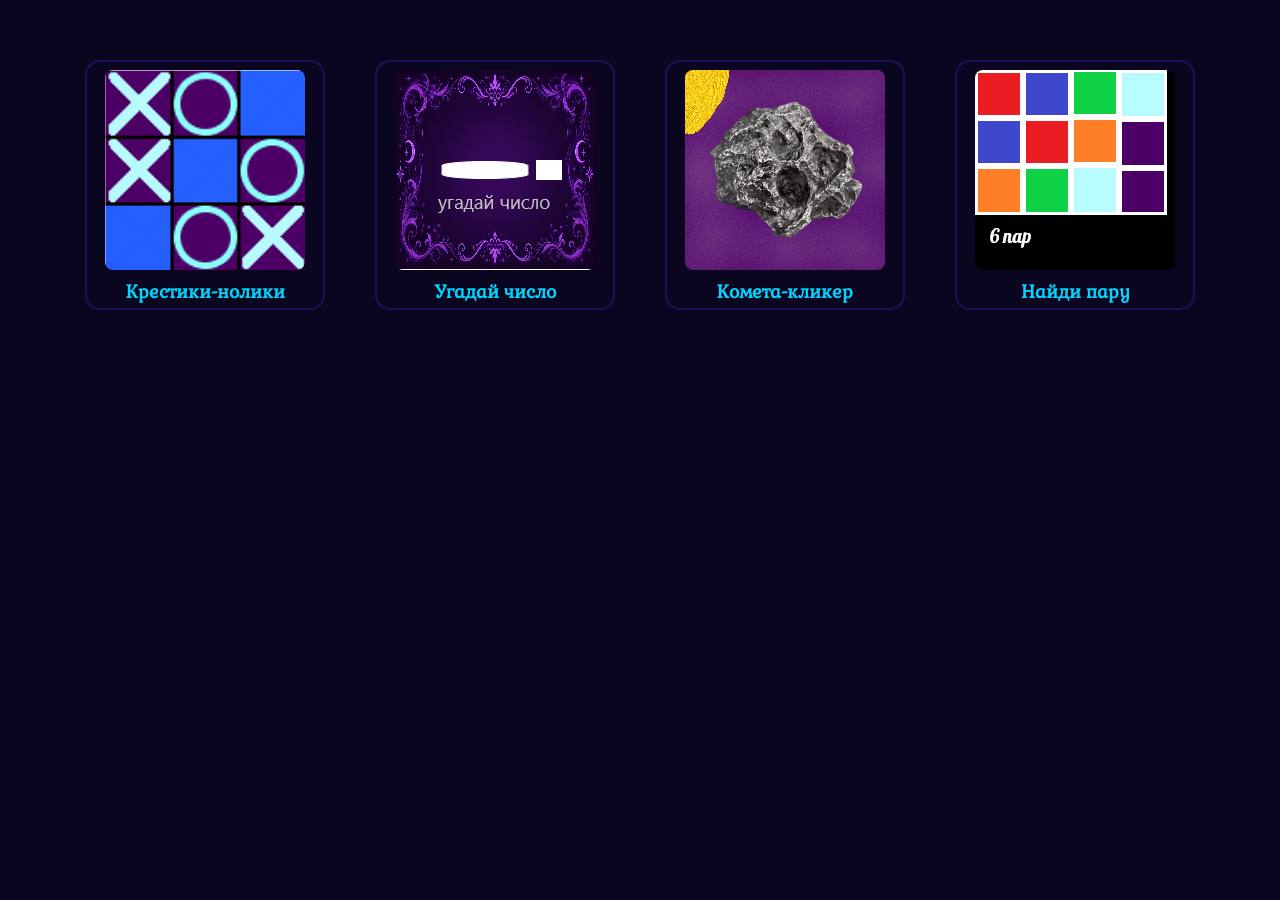
==== game_home1.html @ 502c0246 "г" ====
<!DOCTYPE html>
<html lang="ru">
<head>
    <meta charset="UTF-8">
    <meta name="viewport" content="width=device-width, initial-scale=1.0">
    <title>Браузерные игры GameSpaceHub</title>
    <link rel="stylesheet" href="assets/style_game_bowser.css">
    <link rel="icon" href="favicon.ico">
</head>
<body>

    <!-- ===== КОНТЕЙНЕР С КАРТОЧКАМИ ===== -->
    <div id="games-container">

        <!-- КАРТОЧКА 1 -->
        <div id="tic-tuc-toe" class="game_cards" onclick="card_on(this)">
            <img src="game_browser/img/tic-tuc-toe.png" alt="tic tuc toe">
            <h4>Крестики-нолики</h4>
        </div>

        <!-- КАРТОЧКА 2 -->
        <div id="luky_num" class="game_cards" onclick="card_on(this)">
            <img src="game_browser/img/luky_num.png" alt="luky_num">
            <h4>Угадай число</h4>
        </div>

        <!-- КАРТОЧКА 3 -->
        <div id="cliker" class="game_cards" onclick="card_on(this)">
            <img src="game_browser/img/cliker.png" alt="cliker">
            <h4>Комета-кликер</h4>
        </div>

        <!-- КАРТОЧКА 4 -->
        <div id="memory-match" class="game_cards" onclick="card_on(this)">
            <img src="game_browser/img/memory-match.png" alt="memory-match">
            <h4>Найди пару</h4>
        </div>

    </div>

    <!-- ===== МОДАЛЬНОЕ ОКНО (описание игры) ===== -->
    <div id="window_description">
        <!-- КРЕСТИК ЗАКРЫТИЯ -->
        <div id="close" onclick="card_off(this)"></div>

        <!-- ВЕРХНЯЯ ЧАСТЬ: КАРТИНКА + НАЗВАНИЕ (в ряд) -->
        <div id="top-row">
            <img src="" alt="картинка игры" id="img_game">
            <h4 id="name_game"></h4>
        </div>

        <!-- ОПИСАНИЕ И ПРАВИЛА -->
        <h4 id="description"></h4>
        <h4 id="rules"></h4>

        <!-- КНОПКА ИГРАТЬ -->
        <button id="play" onclick="play()">Играть</button>
    </div>

    <!-- ===== ПОДКЛЮЧЕНИЕ JS ===== -->
    <script src="описание игр.js"></script>

</body>
</html>
---- assets/style_game_bowser.css ----
@import url('https://fonts.googleapis.com/css2?family=Gabriela&display=swap');

* {
    margin: 0;
    padding: 0;
    box-sizing: border-box;
    font-family: "Gabriela", serif;
}

body {
    background: #0A061F;
    min-height: 100vh;
    padding: 20px;
}

/* ===== КАРТОЧКИ ИГР ===== */
.game_cards {
    display: flex;
    flex-direction: column;
    align-items: center;
    background: #0A061F;
    width: 240px;          /* было 200px, стало 280px */
    height: 250px;
    border: 2px solid #1D1159;
    border-radius: 15px;
    padding: 8px 15px;    /* чуть больше воздуха */
    margin: 20px;
    cursor: pointer;
    transition: 0.3s;
    flex-shrink: 0;
}
.game_cards img {
    width: 100%;
    max-width: 200px;
    max-height: 220px; 
    display: block;
    border-radius: 8px;
    object-fit: contain; 
}
    

.game_cards:hover {
    border-color: #9B59B6;
    transform: scale(1.03);
    box-shadow: 0 0 20px rgba(155, 89, 182, 0.3);
}

.game_cards h4 {
    color: #00D4FF;
    font-size: 18px;
    margin-top: 10px;
    text-align: center;
}

/* ===== КОНТЕЙНЕР С КАРТОЧКАМИ ===== */
#games-container {
    display: flex;
    flex-wrap: wrap;
    justify-content: center;
    gap: 10px;
    padding: 20px 0;
}

/* ===== ОКНО ОПИСАНИЯ ===== */
#window_description {
    display: none;
    position: fixed;
    top: 50%;
    left: 50%;
    transform: translate(-50%, -50%);
    width: 90%;
    max-width: 600px;
    max-height: 90vh;
    overflow-y: auto;
    background: #0A061F;
    color: #00D4FF;
    border: 3px solid #300D75;
    border-radius: 20px;
    padding: 25px 20px 30px;
    z-index: 1000;
    box-shadow: 0 0 50px rgba(48, 13, 117, 0.6);
}

#window_description.active {
    display: flex;
    flex-direction: column;
    align-items: center;
}

/* ===== ВЕРХНЯЯ ЧАСТЬ: КАРТИНКА + НАЗВАНИЕ (в ряд) ===== */
#top-row {
    display: flex;
    align-items: center;
    justify-content: center;
    gap: 20px;
    width: 100%;
    margin-bottom: 15px;
    flex-wrap: wrap;
}

#img_game {
    max-width: 100px;
    height: auto;
    border-radius: 10px;
    flex-shrink: 0;
}

#name_game {
    font-size: 28px;
    text-align: center;
    color: #00D4FF;
    text-shadow: 0 0 20px #00D4FF;
    margin: 0;
}

/* ===== ОПИСАНИЕ И ПРАВИЛА ===== */
#description, #rules {
    width: 100%;
    text-align: justify;
    font-size: 16px;
    line-height: 1.6;
    color: #b0b0d0;
    margin: 8px 0;
}

/* ===== КНОПКА ЗАКРЫТИЯ ===== */
#close {
    position: absolute;
    top: 15px;
    right: 20px;
    width: 30px;
    height: 30px;
    background: url('../game_browser/img/close.png') no-repeat center;
    background-size: contain;
    cursor: pointer;
    border: none;
    opacity: 0.7;
    transition: 0.3s;
}

#close:hover {
    opacity: 1;
    transform: rotate(90deg);
}

/* ===== КНОПКА ИГРАТЬ ===== */
#play {
    display: block;
    margin: 20px auto 0 auto;
    padding: 10px 35px;
    background: #120C40;
    color: #00D4FF;
    border: 2px solid #300D75;
    border-radius: 30px;
    font-size: 18px;
    cursor: pointer;
    transition: 0.3s;
    text-align: center;
    width: fit-content;
}

#play:hover {
    background: #300D75;
    color: #fff;
    box-shadow: 0 0 30px #9B59B6;
}

/* ===== АДАПТАЦИЯ ПОД ТЕЛЕФОН ===== */
@media (max-width: 600px) {
    body {
        padding: 10px;
    }

    #games-container {
        justify-content: center;
        gap: 10px;
    }

    .game_cards {
        width: 160px;
        padding: 10px;
        margin: 8px;
    }
    

    .game_cards h4 {
        font-size: 15px;
    }

    #window_description {
        width: 95%;
        padding: 20px 15px;
        max-height: 85vh;
    }

    #top-row {
        flex-direction: column;
        gap: 5px;
    }

    #img_game {
        max-width: 80px;
    }

    #name_game {
        font-size: 22px;
    }

    #description, #rules {
        font-size: 14px;
    }

    #play {
        font-size: 16px;
        padding: 8px 25px;
        width: 100%;
        max-width: 250px;
    }
}
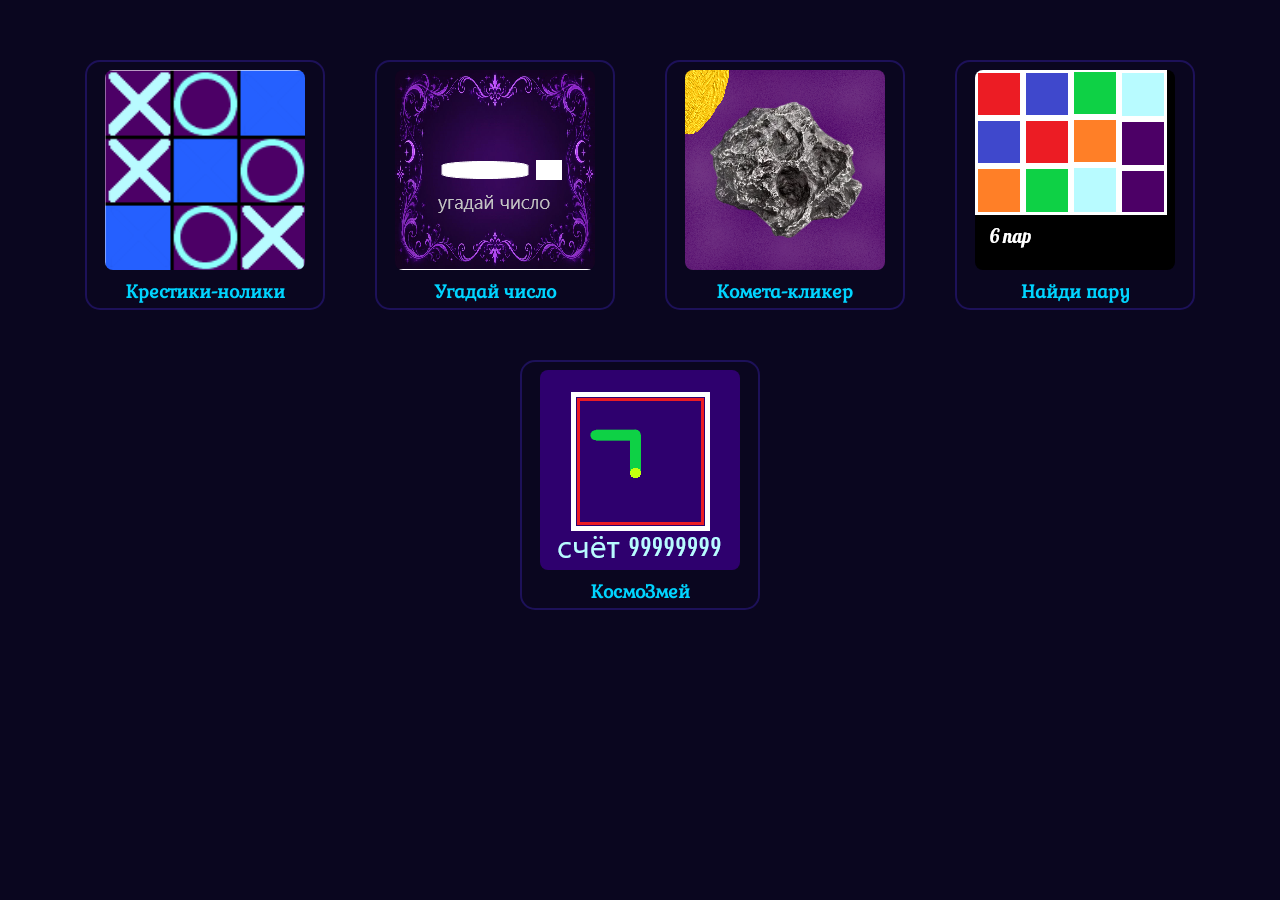
==== commit 1e7e4f70: "update global" ====
--- a/game_home1.html
+++ b/game_home1.html
@@ -5,7 +5,7 @@
     <meta name="viewport" content="width=device-width, initial-scale=1.0">
     <title>Браузерные игры GameSpaceHub</title>
     <link rel="stylesheet" href="assets/style_game_bowser.css">
-    <link rel="icon" href="favicon.ico">
+    <link rel="icon" href="/GameSpaceHub/favicon.ico">
 </head>
 <body>
 
@@ -36,6 +36,12 @@
             <h4>Найди пару</h4>
         </div>
 
+        <!-- КАРТОЧКА 5 -->
+        <div id="python" class="game_cards" onclick="card_on(this)">
+            <img src="game_browser/img/python.png" alt="python">
+            <h4>КосмоЗмей</h4>
+        </div>
+
     </div>
 
     <!-- ===== МОДАЛЬНОЕ ОКНО (описание игры) ===== -->
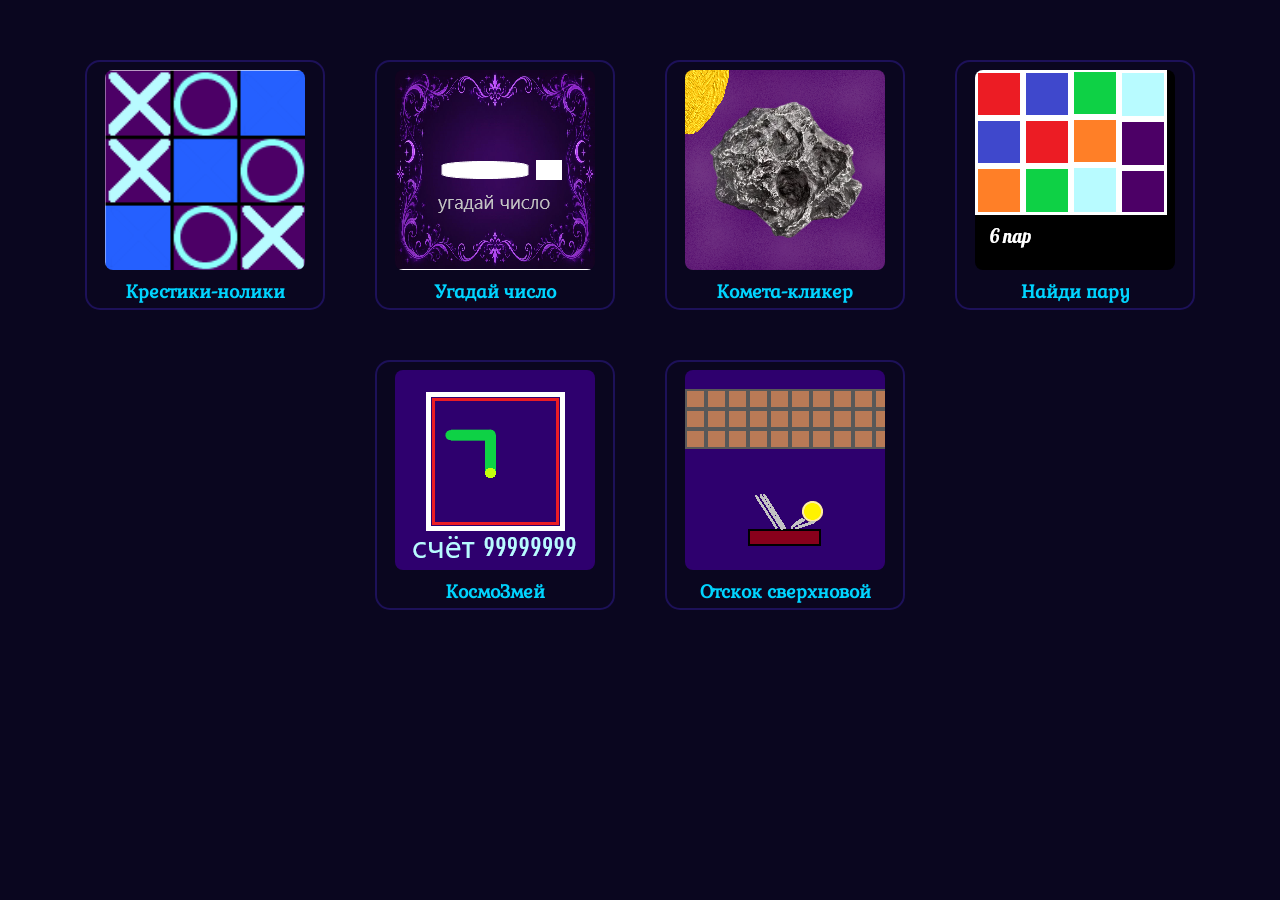
==== commit 70add33b: "NovaBounce" ====
--- a/game_home1.html
+++ b/game_home1.html
@@ -42,6 +42,12 @@
             <h4>КосмоЗмей</h4>
         </div>
 
+        <!-- КАРТОЧКА 5 -->
+        <div id="novabounce" class="game_cards" onclick="card_on(this)">
+            <img src="game_browser/img/novabounce.png" alt="novabounce">
+            <h4>Отскок сверхновой</h4>
+        </div>
+
     </div>
 
     <!-- ===== МОДАЛЬНОЕ ОКНО (описание игры) ===== -->
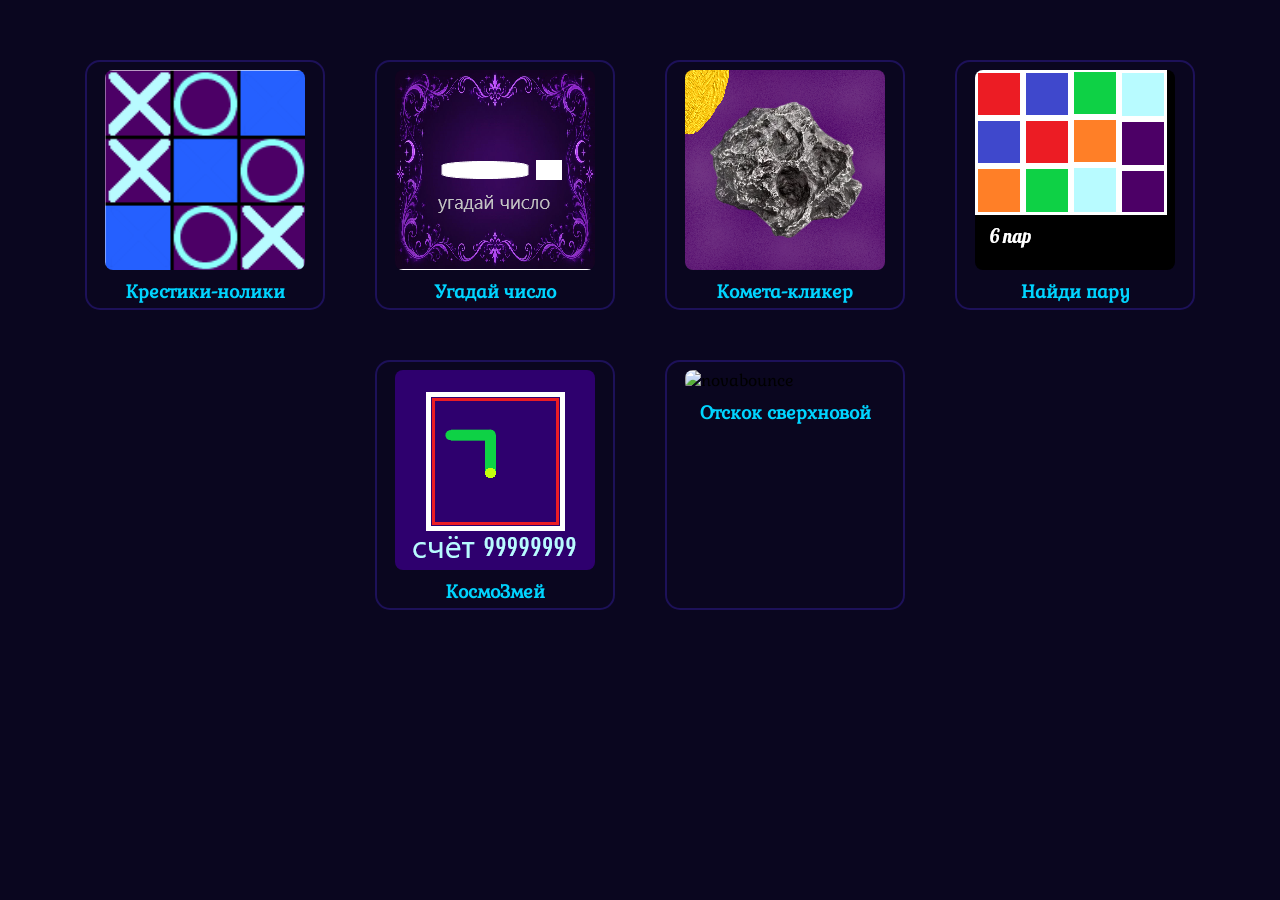
==== commit 7b33439b: "up" ====
--- a/game_home1.html
+++ b/game_home1.html
@@ -42,9 +42,9 @@
             <h4>КосмоЗмей</h4>
         </div>
 
-        <!-- КАРТОЧКА 5 -->
-        <div id="novabounce" class="game_cards" onclick="card_on(this)">
-            <img src="game_browser/img/novabounce.png" alt="novabounce">
+        <!-- КАРТОЧКА 6 -->
+        <div id="NovaBounce" class="game_cards" onclick="card_on(this)">
+            <img src="game_browser/img/NovaBounce.png" alt="novabounce">
             <h4>Отскок сверхновой</h4>
         </div>
 
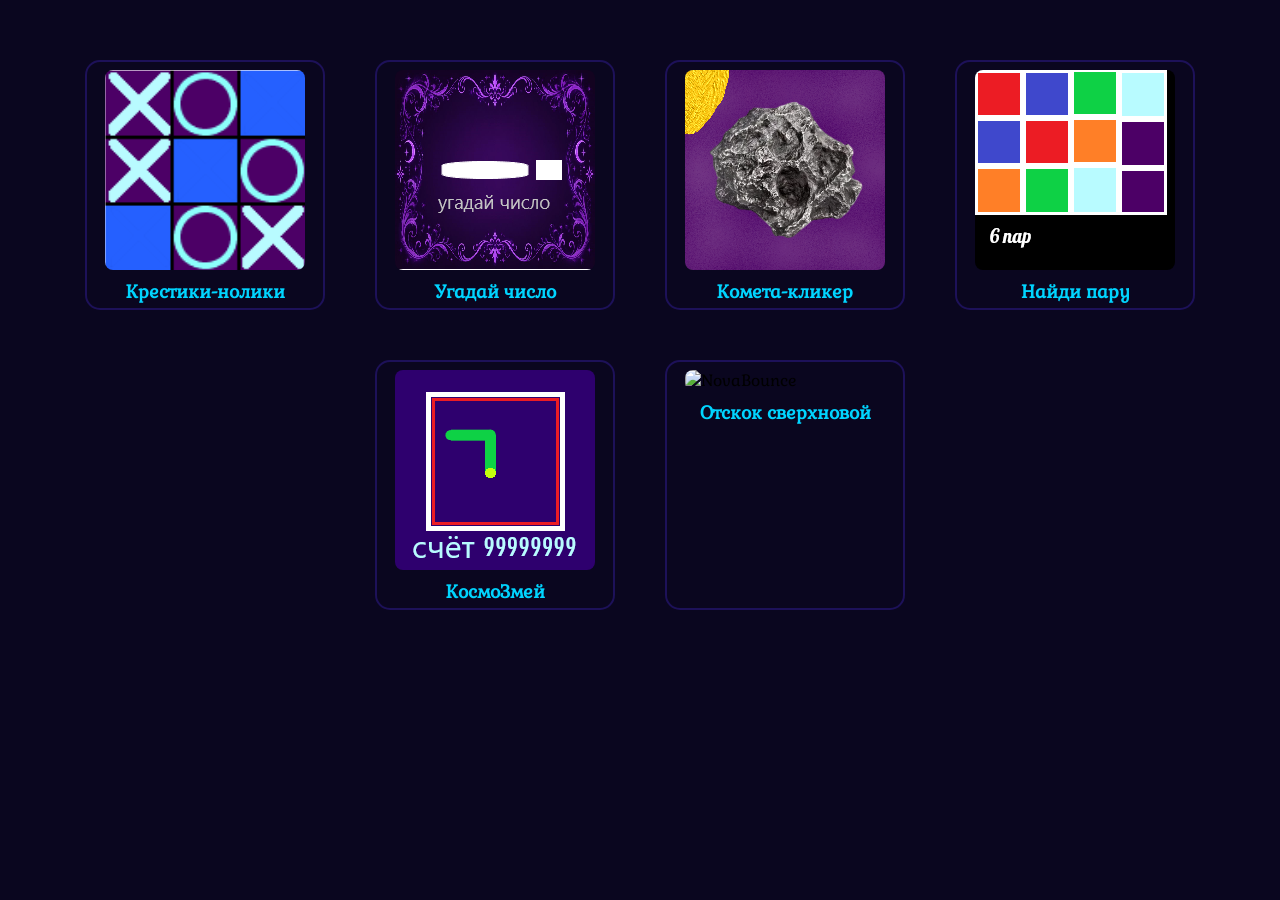
==== commit 6466b089: "update" ====
--- a/game_home1.html
+++ b/game_home1.html
@@ -44,7 +44,7 @@
 
         <!-- КАРТОЧКА 6 -->
         <div id="NovaBounce" class="game_cards" onclick="card_on(this)">
-            <img src="game_browser/img/NovaBounce.png" alt="novabounce">
+            <img src="game_browser/img/NovaBounce.png" alt="NovaBounce">
             <h4>Отскок сверхновой</h4>
         </div>
 
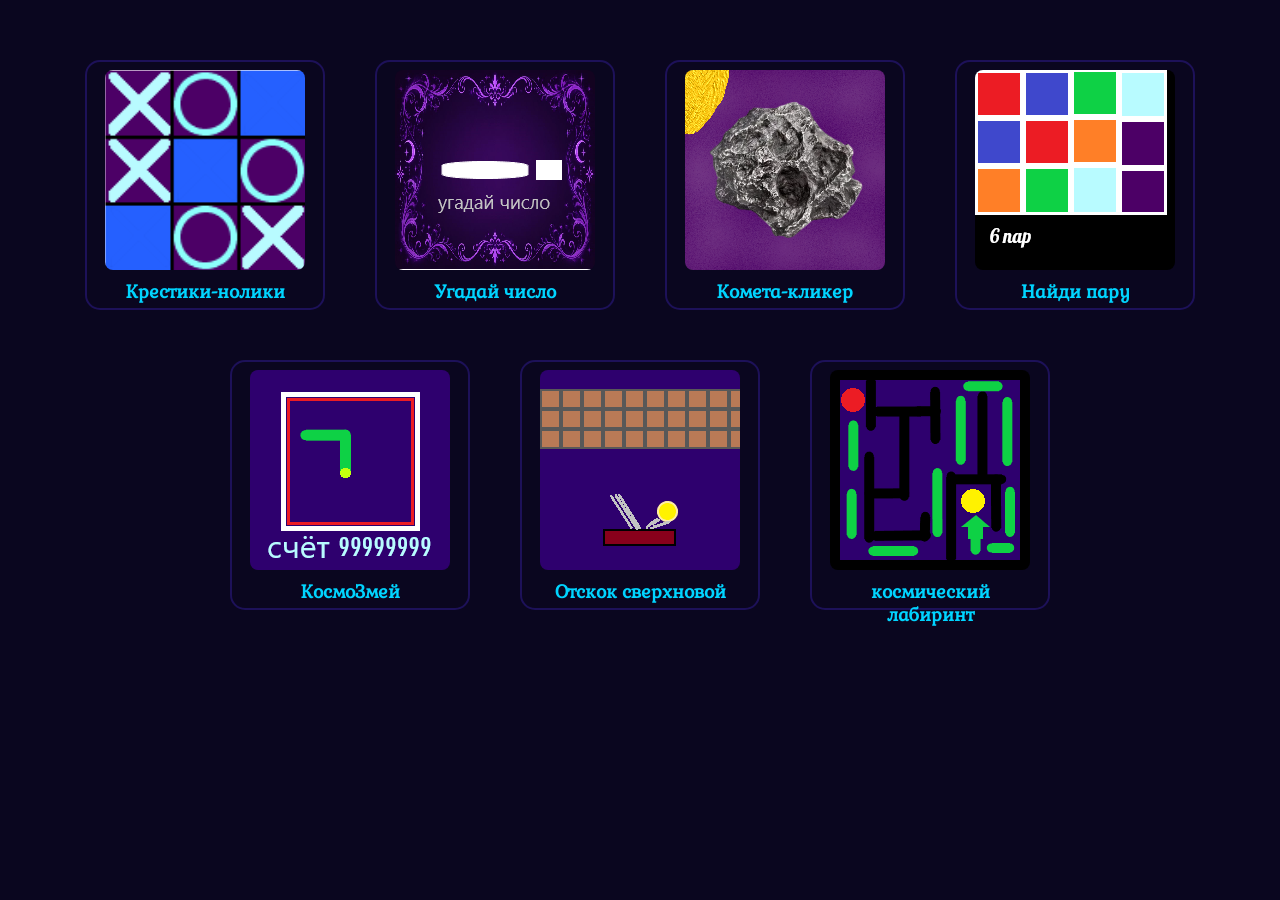
==== commit b9be8c60: "Космический лабиринт" ====
--- a/game_home1.html
+++ b/game_home1.html
@@ -5,7 +5,7 @@
     <meta name="viewport" content="width=device-width, initial-scale=1.0">
     <title>Браузерные игры GameSpaceHub</title>
     <link rel="stylesheet" href="assets/style_game_bowser.css">
-    <link rel="icon" href="/GameSpaceHub/favicon.ico">
+    <link rel="icon" href="/favicon.ico">
 </head>
 <body>
 
@@ -48,6 +48,12 @@
             <h4>Отскок сверхновой</h4>
         </div>
 
+        <!-- КАРТОЧКА 7 -->
+        <div id="mazespace" class="game_cards" onclick="card_on(this)">
+            <img src="game_browser/img/mazespace.png" alt="MazeSpace">
+            <h4>космический лабиринт</h4>
+        </div>
+
     </div>
 
     <!-- ===== МОДАЛЬНОЕ ОКНО (описание игры) ===== -->
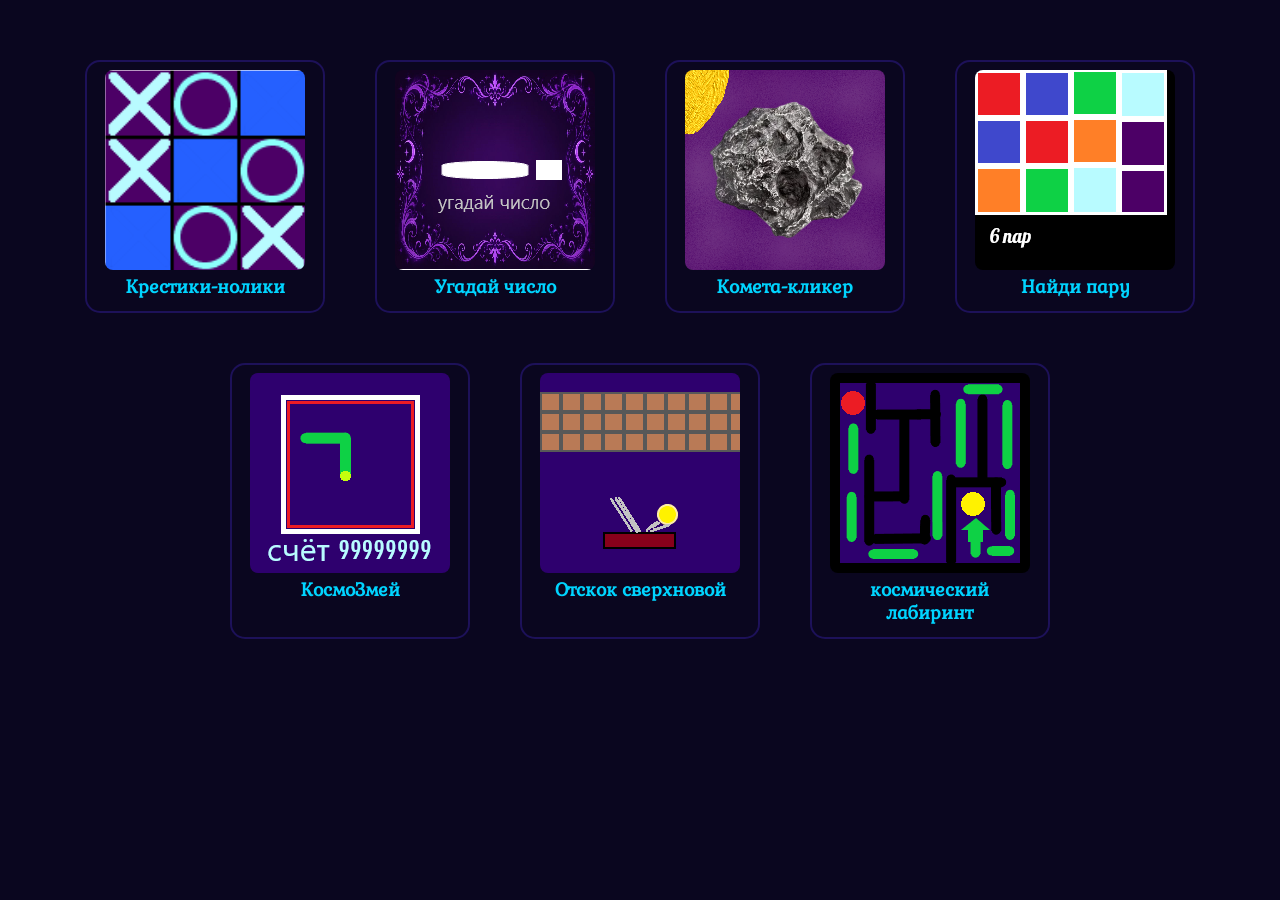
==== commit 5a5fa802: "Update game_home1.html" ====
--- a/game_home1.html
+++ b/game_home1.html
@@ -56,7 +56,7 @@
 
     </div>
 
-    <!-- ===== МОДАЛЬНОЕ ОКНО (описание игры) ===== -->
+    <!-- ===== описание игры ===== -->
     <div id="window_description">
         <!-- КРЕСТИК ЗАКРЫТИЯ -->
         <div id="close" onclick="card_off(this)"></div>
@@ -79,4 +79,4 @@
     <script src="описание игр.js"></script>
 
 </body>
-</html>+</html>
--- a/assets/style_game_bowser.css
+++ b/assets/style_game_bowser.css
@@ -20,7 +20,7 @@
     align-items: center;
     background: #0A061F;
     width: 240px;          /* было 200px, стало 280px */
-    height: 250px;
+    height: auto;
     border: 2px solid #1D1159;
     border-radius: 15px;
     padding: 8px 15px;    /* чуть больше воздуха */
@@ -48,8 +48,10 @@
 .game_cards h4 {
     color: #00D4FF;
     font-size: 18px;
-    margin-top: 10px;
     text-align: center;
+    word-break: break-word;
+    max-width: 90%;
+    margin: 5px auto;
 }
 
 /* ===== КОНТЕЙНЕР С КАРТОЧКАМИ ===== */
